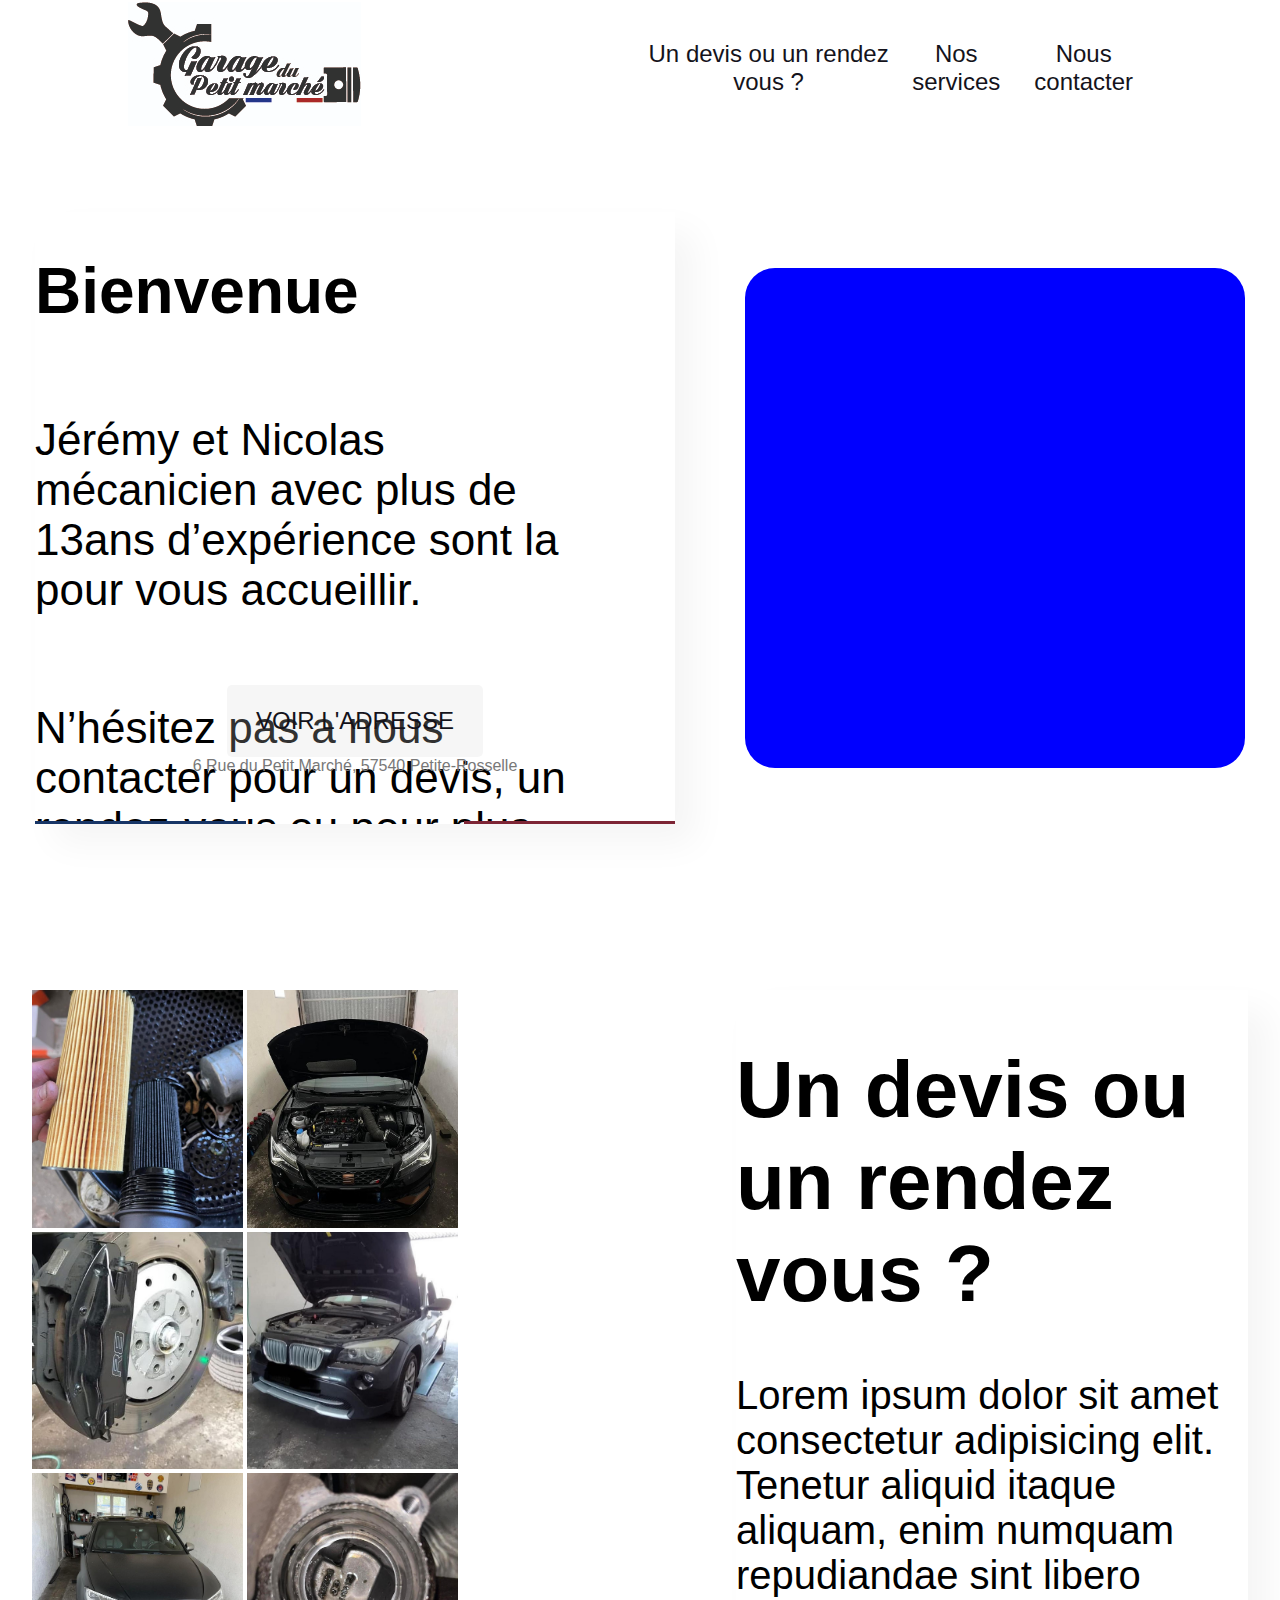
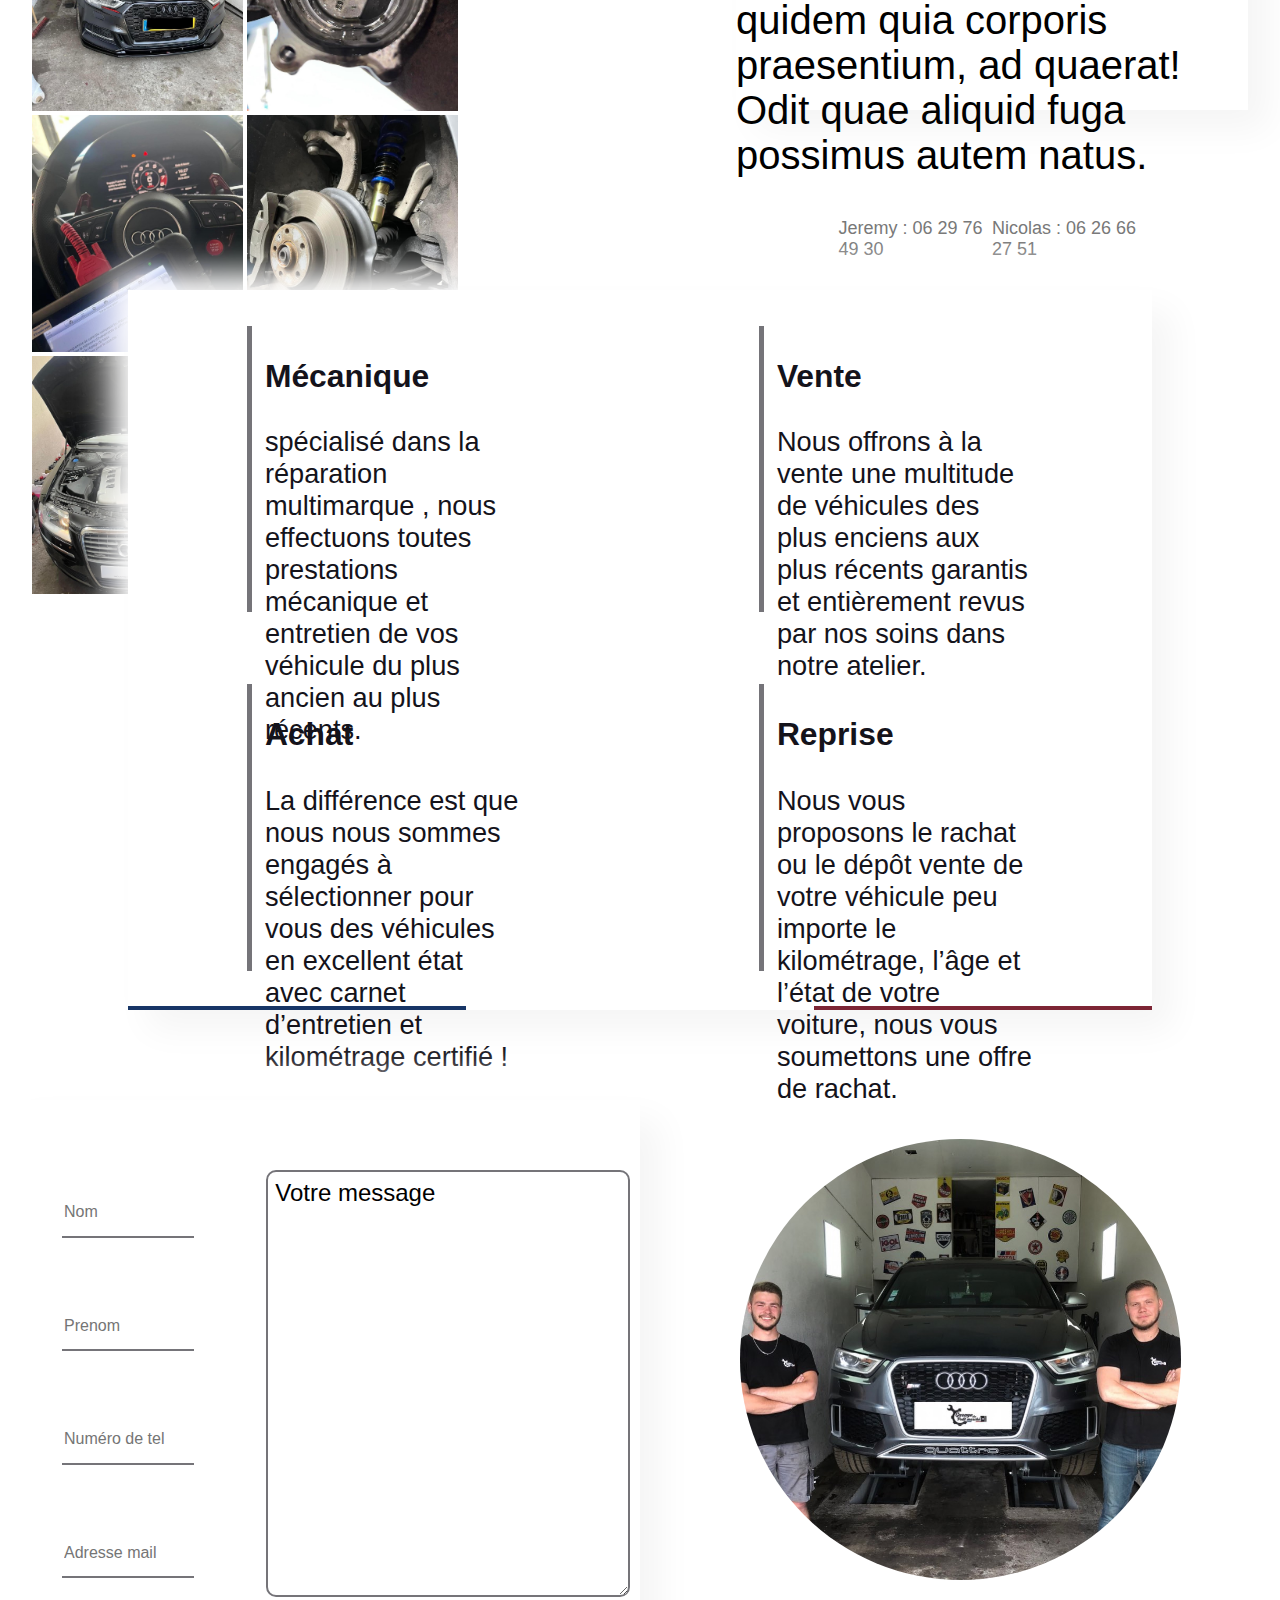
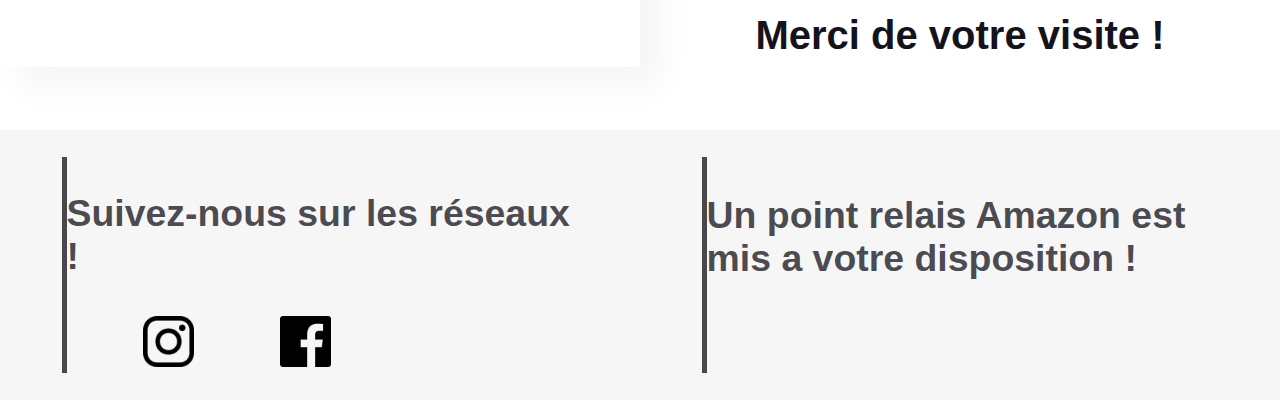
==== inddex.html @ 8658c0a9 "Add files via upload" ====
<!DOCTYPE html>
<html lang="en">
<meta charset="UTF-8">
<title>Garage Du Petit Marche</title>
<meta name="viewport" content="width=device-width,initial-scale=1">
<link rel="stylesheet" href="./styles/main.css">

<body>
    <div id="first-page">
        <header>
            <div id="container">
                <span id="title"><img src="./medias/logo jpgf.jpg" alt=""></span>
                <div class="menu">
                    <button class="btn-menu reparer">
                        <p>Un devis ou un rendez vous ?</p>
                    </button>
                    <button class="btn-menu acheter">
                        <p>Nos services</p>
                    </button>
                    <button class="btn-menu contacter">
                        <p>Nous contacter</p>
                    </button>
                </div>
            </div>
        </header>
        <div id="header-bas">
            <div id="description-container">
                <div id="description">
                    <h1>Bienvenue</h1>
                    <p>Jérémy et Nicolas mécanicien avec plus de 13ans d’expérience sont la pour vous accueillir.</p>

                    <p>N’hésitez pas a nous contacter pour un devis, un rendez-vous ou pour plus d’infos !</p>
                </div>
                <div id="informations-description">
                    <button class="btn-description-adresse">VOIR L'ADRESSE</button>
                    <span id="pub1">6 Rue du Petit Marché, 57540 Petite-Rosselle</span>
                </div>
                <div class="decoration">
                    <span class="decoration-description description-1"></span>
                    <span class="decoration-description description-2"></span>
                </div>
            </div>
            <div id="marquee-1">
                <div id="googleMapEmbed">
                    <iframe
                        src="https://www.google.com/maps/embed?pb=!1m18!1m12!1m3!1d2606.253945181813!2d6.866315120901491!3d49.214710891698005!2m3!1f0!2f0!3f0!3m2!1i1024!2i768!4f13.1!3m3!1m2!1s0x4795ad418bce071b%3A0x2a757cdf8a7a29da!2sGarage%20Du%20Petit%20March%C3%A9!5e0!3m2!1sfr!2sfr!4v1703266528135!5m2!1sfr!2sfr"
                        width="500" height="500" style="border:0;" allowfullscreen="" loading="lazy"
                        referrerpolicy="no-referrer-when-downgrade"></iframe>
                </div>
                <img src="./medias/marquee1-1.jpg" alt="" class="marquee-1-img marquee-1-1">
                <img src="./medias/marquee1-2.jpg" alt="" class="marquee-1-img marquee-1-2">
                <img src="./medias/marquee1-3.jpg" alt="" class="marquee-1-img marquee-1-3">
            </div>
        </div>
    </div>
    <div id="second-page">
        <div id="gallerie">
            <img src="./medias/marquee1-10.jpg" alt="" class="photogallerie photogallerie1">
            <img src="./medias/marquee1-2.jpg" alt="" class="photogallerie photogallerie2">
            <img src="./medias/marquee1-3.jpg" alt="" class="photogallerie photogallerie3">
            <img src="./medias/marquee1-4.jpg" alt="" class="photogallerie photogallerie4">
            <img src="./medias/marquee1-5.jpg" alt="" class="photogallerie photogallerie5">
            <img src="./medias/marquee1-6.jpg" alt="" class="photogallerie photogallerie6">
            <img src="./medias/marquee1-7.jpg" alt="" class="photogallerie photogallerie7">
            <img src="./medias/marquee1-8.jpg" alt="" class="photogallerie photogallerie8">
            <img src="./medias/marquee1-9.jpg" alt="" class="photogallerie photogallerie9">
        </div>
        <div id="second-page-container">
            <div>
                <h1>Un devis ou un rendez vous ?</h1>
                <p>Lorem ipsum dolor sit amet consectetur adipisicing elit. Tenetur aliquid itaque aliquam, enim numquam
                    repudiandae sint libero quidem quia corporis praesentium, ad quaerat! Odit quae aliquid fuga
                    possimus
                    autem natus.</p>
            </div>
            <div id="numtelequipe">
                <span class="numtel">Jeremy : 06 29 76 49 30</span>
                <span class="numtel">Nicolas : 06 26 66 27 51</span>
            </div>
            <div class="decoration decorationdevis">
                <span class="decoration-description description-1"></span>
                <span class="decoration-description description-2"></span>
            </div>
        </div>
    </div>
    <div id="troisieme-page-container">
        <div id="nosServices">
            <div id="nsservices">

                <div class="nosServicesContainer nosServicesContainer1">
                    <div class="ns nsmecanique">
                        <h3>Mécanique</h3>
                        <p>spécialisé dans la réparation multimarque , nous effectuons toutes prestations mécanique et
                            entretien
                            de vos véhicule du
                            plus ancien au plus récents.</p>
                    </div>
                    <div class="ns nsachat">
                        <h3>Achat</h3>
                        <p>La différence est que nous nous sommes engagés à sélectionner pour vous des véhicules en
                            excellent
                            état avec carnet
                            d’entretien et kilométrage certifié !</p>
                    </div>
                </div>
                <div class="nosServicesContainer nosServicesContainer2">
                    <div class="ns nsvente">
                        <h3>Vente</h3>
                        <p>Nous offrons à la vente une multitude de véhicules des plus enciens aux plus récents garantis
                            et
                            entièrement revus par
                            nos soins dans notre atelier.</p>
                    </div>
                    <div class="ns nsreprise">
                        <h3>Reprise</h3>
                        <p>Nous vous proposons le rachat ou le dépôt vente de votre véhicule peu importe le kilométrage,
                            l’âge
                            et l’état de votre
                            voiture, nous vous soumettons une offre de rachat.</p>
                    </div>
                </div>

            </div>

            <div class="decoration decorationns">
                <span class="decoration-description description-1"></span>
                <span class="decoration-description description-2"></span>
            </div>
        </div>

    </div>
    <div id="quatrieme-page-container">
        <div id="nsccicontainer">
            <div id="NousContacter">
                <div class="NousContacterBox NousContacterBox1">
                    <input type="text" class="inputNCB inputNCBNom" placeholder="Nom">
                    <input type="text" class="inputNCB inputNCBPrenom" placeholder="Prenom">
                    <input type="text" class="inputNCB inputNCBTel" placeholder="Numéro de tel">
                    <input type="text" class="inputNCB inputNCBMail" placeholder="Adresse mail">
                </div>
                <div class="NousContacterBox NousContacterBox2">
                    <textarea class="inputNCB inputNCBMessage">Votre message</textarea>
                </div>
            </div>
            <div id="containerImages">
                <img src="./medias/GPM1.jpg" alt="" class="containerImagesImg containerImagesImg1">
                <h2 id="containerImagesTitre">Merci de votre visite !</h2>
            </div>
        </div>
        <footer>
            <div class="footerContainer footerContainer1">
                <div id="suiveznouscontainer">
                    <h3>Suivez-nous sur les réseaux !</h3>
                    <div>
                        <a href="https://www.instagram.com/garage_du_petit_marche/" class="svsr svsrinsta"><img
                                src="./medias/logo-instagram.png" alt="" class="imgsv"></a>
                        <a href="https://www.facebook.com/Garagedupetitmarche/?locale=ar_AR"
                            class="svsr svsrfacebook"><img src="./medias/logo-de-lapplication-facebook.png" alt=""
                                class="imgsv"></a>
                    </div>
                </div>
            </div>
            <div class="footerContainer footerContainer2">
                <h3>Un point relais Amazon est mis a votre disposition !</h3>
            </div>
        </footer>
    </div>
</body>
<script src="./scripts/main.js"></script>

</html>
---- styles/main.css ----
body {
    margin: 0;
    background-color: #FFFFFF;
    overflow-x: hidden;
}

#first-page {
    height: 100vh;
    width: 100vw;
}

header {
    height: 15%;
    width: 100%;
    position: absolute;
    display: flex;
    justify-content: center;
    align-items: center;
}

#container {
    height: 100%;
    width: 80%;
    display: flex;
    justify-content: space-between;
    align-items: center;
}

#title {
    font-size: xx-large;
    font-family: Arial, Helvetica, sans-serif;
}

.menu {
    height: 80%;
    width: 50%;
    display: flex;
    justify-content: space-between;
    align-items: center;
}

.btn-menu {
    font-family: Arial, Helvetica, sans-serif;
    color: #14131B;
    background-color: transparent;
    font-size: x-large;
    border: 0;
    display: inline;
    position: relative;
    display: flex;
    justify-content: center;
}

.btn-menu::after {
    content: "";
    display: block;
    position: absolute;
    height: 5%;
    width: 0%;
    bottom: 20%;
    background-color: #17356624;
    transition: all 256ms;
}

.btn-menu:hover::after {
    width: 100%;
}

#header-bas {
    height: 85%;
    width: 100%;
    bottom: 0;
    position: absolute;
    display: flex;
    justify-content: space-around;
    align-items: center;
}

#description-container {
    height: 80%;
    width: 50%;
    border-radius: 0px;
    background: #FFFFFF;
    box-shadow: 20px 20px 34px #f5f5f5,
        -20px -20px 34px #ffffff;
    font-family: Arial, Helvetica, sans-serif;
    display: flex;
    justify-content: center;
    flex-direction: column;
    overflow: hidden;
}

#description h1 {
    font-size: 4em
}

#description p {
    font-size: 2.75em
}

#description {
    height: 70%;
    width: 90%;
    display: flex;
    flex-direction: column;
    justify-content: space-around;
}

.btn-description-adresse {
    border-radius: 5px;
    background-color: #d6d7d63a;
    border: 0;
    height: 40%;
    width: 40%;
    font-family: Arial, Helvetica, sans-serif;
    color: #14131B;
    font-size: x-large;
    cursor: pointer;
}

#informations-description {
    height: 30%;
    width: 100%;
    display: flex;
    justify-content: center;
    align-items: center;
    flex-direction: column;
}

.decoration {
    height: 0.5%;
    width: 100%;
    bottom: 0%;
    display: flex;
    justify-content: space-between;
    background-color: transparent;
}

.decoration-description {
    height: 100%;
    width: 33%;
}

.description-1 {
    background-color: #173566;
}

.description-2 {
    background-color: #7D2535;
}

#marquee-1 {
    height: 500px;
    width: 500px;
    border-radius: 30px;
    background: blue;
    display: flex;
    justify-content: start;
    align-items: center;
    overflow: hidden;
    z-index: 1;
}

.marquee-1-img {
    height: 650px;
    width: 500px;
    object-fit: cover;
    animation: marquee-1-animation 15s ease infinite;
    z-index: 2;
}

@keyframes marquee-1-animation {
    0% {
        transform: translateX(-500px)
    }

    33% {
        transform: translateX(-1000px);
    }

    66% {
        transform: translateX(-1500px);
    }

    100% {
        transform: translateX(-500px);
    }
}

.btn-description-adresse {
    transition: all 256ms;
}

.btn-description-adresse:hover {
    transform: translateY(-5px);
}

#googleMapEmbed {
    height: 500px;
    width: 500px;
    z-index: 10;
    transition: all 256ms;
}

.googleMapEmbedInvisible {
    opacity: 0;
}

#pub1 {
    font-family: Arial, Helvetica, sans-serif;
    color: #787878;
}

#second-page {
    height: 100vh;
    width: 100vw;
    display: flex;
    align-items: center;
    justify-content: space-around;
}

#gallerie {
    height: 80%;
    width: 50%;
    background-color: transparent;
}

.photogallerie {
    height: 33%;
    width: 33%;
    object-fit: cover;
}

#second-page-container {
    height: 80%;
    display: flex;
    flex-direction: column;
    align-items: center;
    justify-content: space-between;
    width: 40%;
    border-radius: 0px;
    font-size: 2.5em;
    background: #FFFFFF;
    box-shadow: 20px 20px 34px #f5f5f5,
        -20px -20px 34px #ffffff;
    font-family: Arial, Helvetica, sans-serif;
}

.numtel {
    font-size: large;
    font-family: Arial, Helvetica, sans-serif;
    color: #787878;
}

#numtelequipe {
    width: 60%;
    display: flex;
    justify-content: space-between;
}

.decorationdevis {
    bottom: 10%;
}

.photogallerie {
    transition: all 256ms;
    object-fit: cover;
}

.spanGallerieDespawn {
    opacity: 0;
}

.spanGallerieSpawn {
    opacity: 1;
}

#troisieme-page-container {
    height: 100vh;
    width: 100vw;
    display: flex;
    justify-content: center;
    align-items: center;
}

#nosServices {
    height: 80%;
    width: 80%;
    border-radius: 0px;
    background: #FFFFFF;
    box-shadow: 20px 20px 34px #f5f5f5,
        -20px -20px 34px #ffffff;
    font-family: Arial, Helvetica, sans-serif;
    display: flex;
    flex-direction: column;
}

.decorationns {
    height: 0.5%;
}

#nsservices {
    height: 99.5%;
    display: flex;
    align-items: center;
    flex-direction: row;
}

.nosServicesContainer {
    height: 100%;
    width: 50%;
    display: flex;
    flex-direction: column;
    justify-content: space-around;
    align-items: center;
}

.ns {
    height: 40%;
    width: 50%;
    border-left: #14131b96 solid 5px;
    color: #14131B;
    padding-left: 2.5%;
    font-size: 1.7em;
}

#quatrieme-page-container {
    height: 100vh;
    width: 100vw;
    display: flex;
    flex-direction: column;
    justify-content: end;
}

#NousContacter {
    height: 90%;
    width: 50%;
    background: #FFFFFF;
    box-shadow: 20px 20px 34px #f5f5f5,
        -20px -20px 34px #ffffff;
    font-family: Arial, Helvetica, sans-serif;
    display: flex;
    align-items: center;
}

#nsccicontainer {
    height: 70%;
    display: flex;
}

.NousContacterBox {
    height: 80%;
}

.NousContacterBox1 {
    width: 40%;
    background-color: transparent;
    display: flex;
    flex-direction: column;
    align-items: center;
    justify-content: space-around;
}

.NousContacterBox2 {
    width: 60%;
    background-color: transparent;
    display: flex;
    justify-content: center;
    align-items: center;
}

input {
    outline: none;
}

.inputNCB {
    background-color: transparent;
    border: 0;
    border-bottom: #14131b96 2px solid;
    height: 10%;
    width: 50%;
}

.inputNCB {
    background-color: transparent;
    border: 0;
    border-bottom: #14131b96 2px solid;
    height: 10%;
    width: 50%;
    font-size: 1em;
}

.inputNCBMessage {
    display: flex;
    height: 90%;
    width: 90%;
    border: #14131b96 2px solid;
    border-radius: 10px;
    display: flex;
    font-size: 1.5em;
    font-family: Arial, Helvetica, sans-serif;
    padding: 2%;
}

#containerImages {
    height: 100%;
    width: 50%;
    background-color: transparent;
    display: flex;
    flex-direction: column;
    align-items: center;
    justify-content: center;
}

.containerImagesImg {
    object-fit: cover;
    border-radius: 50%;
}

.containerImagesImg1 {
    height: 70%;
}

#containerImagesTitre {
    font-size: 2.5em;
    font-family: Arial, Helvetica, sans-serif;
    color: #14131B;
}

footer {
    height: 30%;
    width: 100%;
    background-color: #d6d7d63a;
    display: flex;
    justify-content: space-around;
    align-items: center;
}

.footerContainer {
    height: 80%;
    width: 40%;
    color: #14131bc5;
    border-left: #14131bc5 5px solid;
}

.imgsv {
    height: 10%;
    width: 10%;
    margin-left: 15%;
}

.footerContainer1 {
    display: flex;
    justify-content: space-around;
    align-items: center;
    font-size: 2em;
    font-family: Arial, Helvetica, sans-serif;
}



.footerContainer2 {
    font-size: 2em;
    font-family: Arial, Helvetica, sans-serif;
}
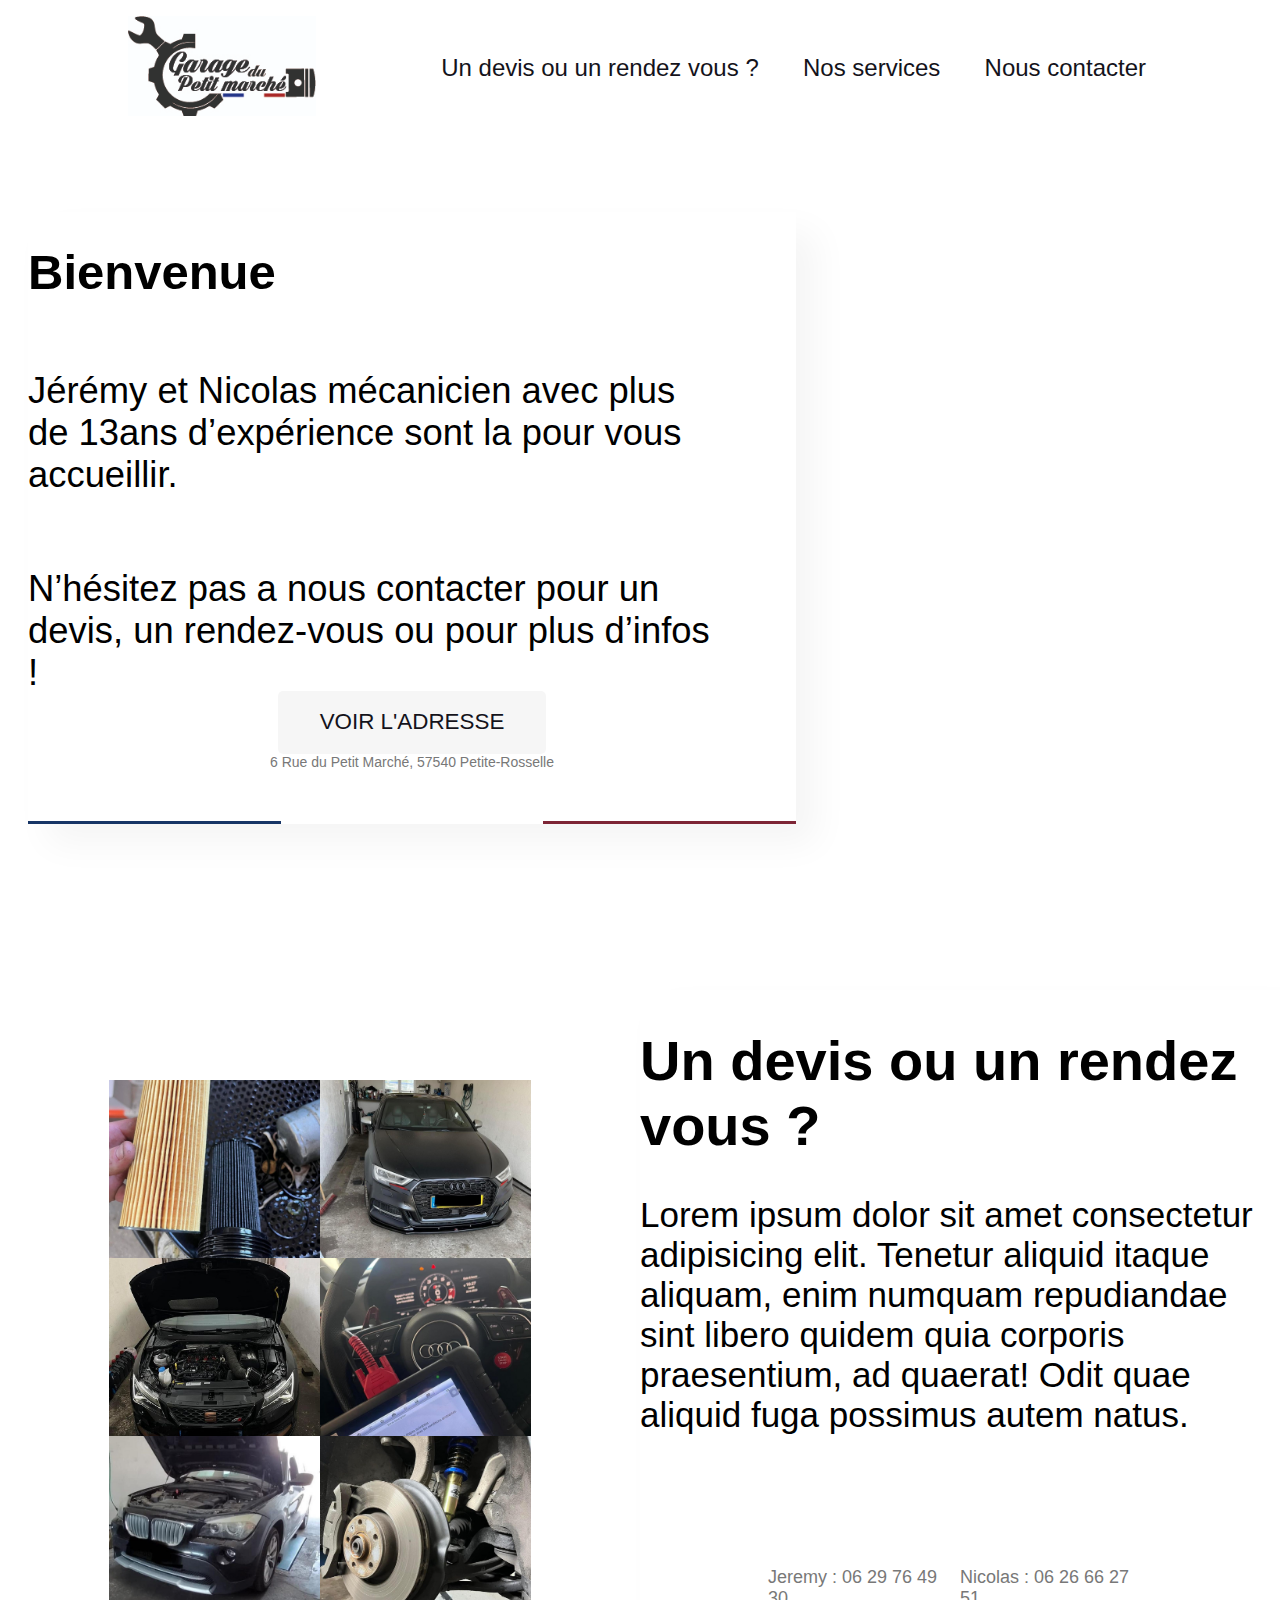
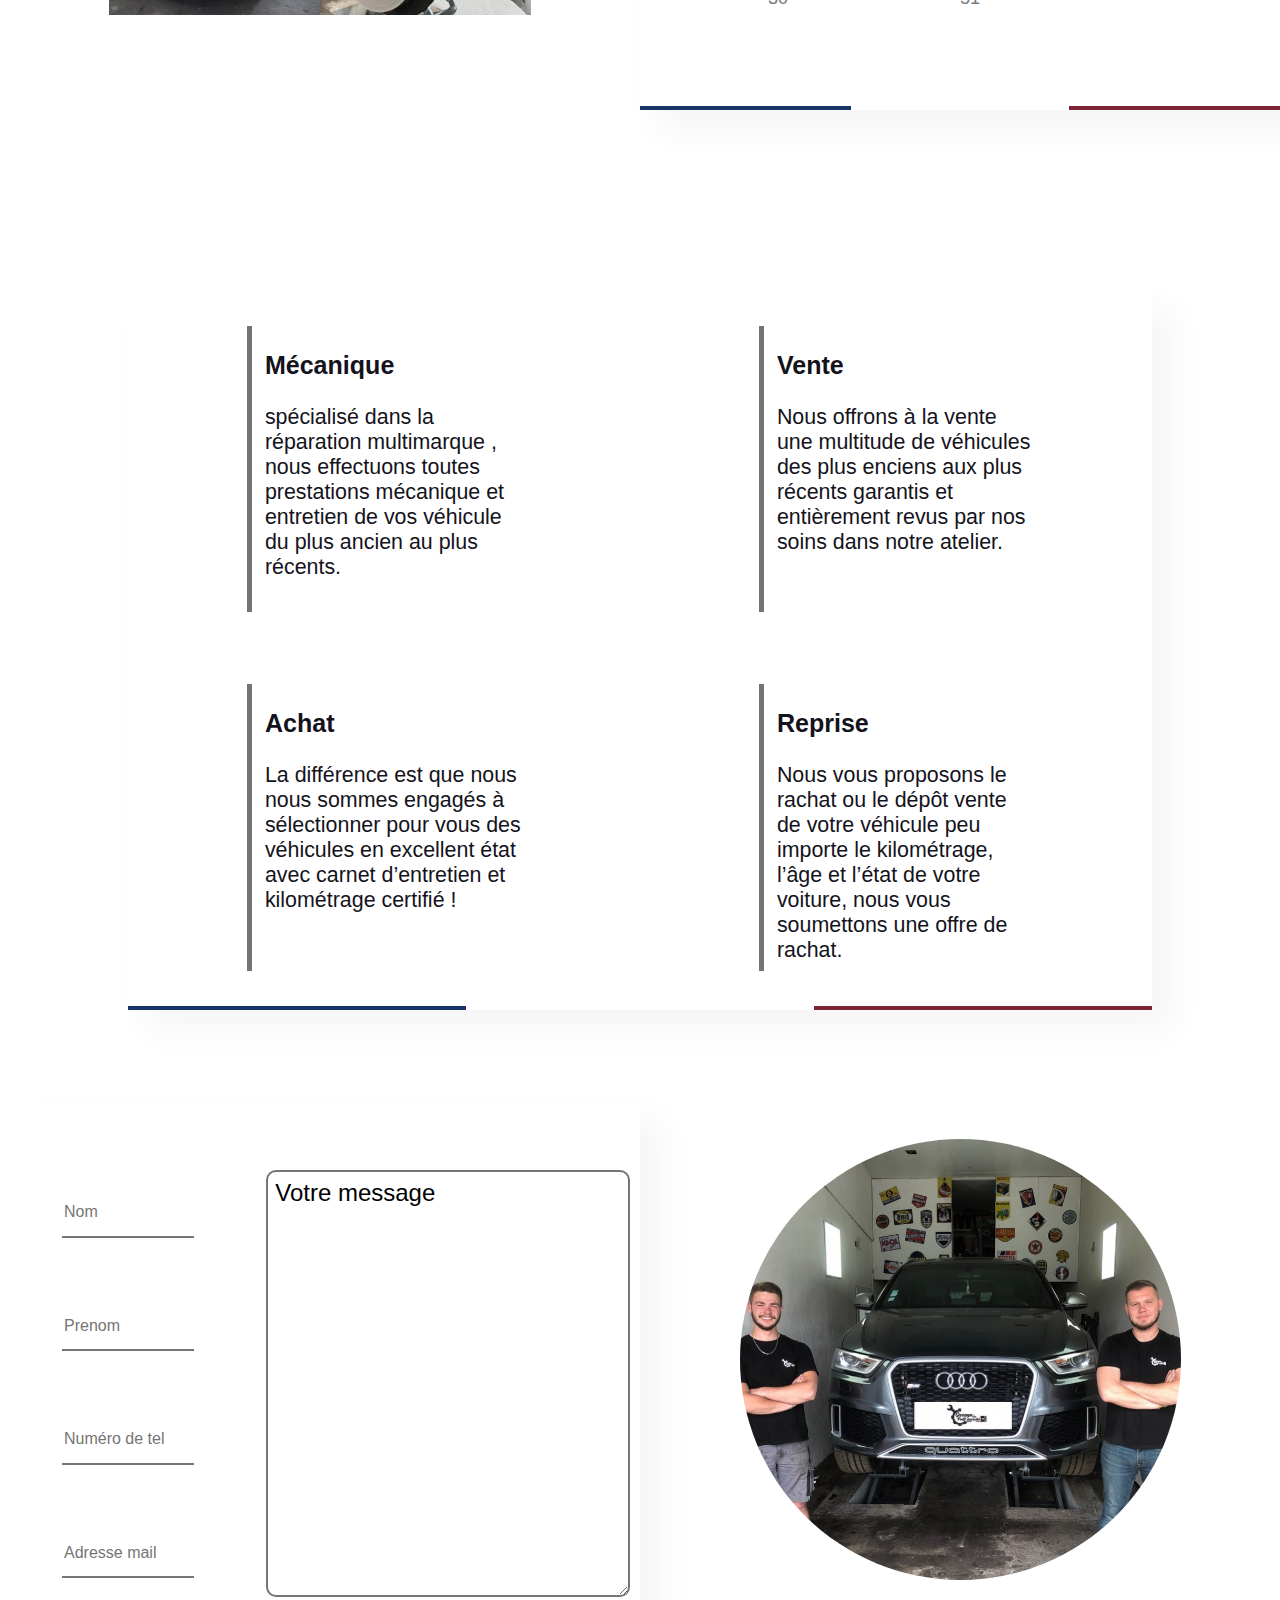
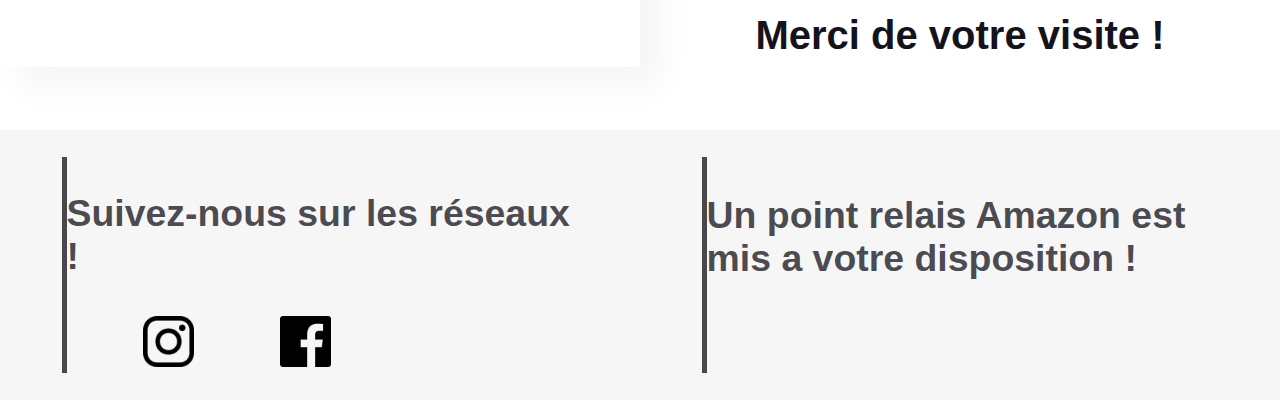
==== commit a5d46181: "Add files via upload" ====
--- a/inddex.html
+++ b/inddex.html
@@ -9,7 +9,7 @@
     <div id="first-page">
         <header>
             <div id="container">
-                <span id="title"><img src="./medias/logo jpgf.jpg" alt=""></span>
+                <span id="title"><img src="./medias/logo jpgf.jpg" id="logoHeader" alt=""></span>
                 <div class="menu">
                     <button class="btn-menu reparer">
                         <p>Un devis ou un rendez vous ?</p>
@@ -66,7 +66,7 @@
             <img src="./medias/marquee1-9.jpg" alt="" class="photogallerie photogallerie9">
         </div>
         <div id="second-page-container">
-            <div>
+            <div id="UnDevis">
                 <h1>Un devis ou un rendez vous ?</h1>
                 <p>Lorem ipsum dolor sit amet consectetur adipisicing elit. Tenetur aliquid itaque aliquam, enim numquam
                     repudiandae sint libero quidem quia corporis praesentium, ad quaerat! Odit quae aliquid fuga
--- a/styles/main.css
+++ b/styles/main.css
@@ -26,14 +26,13 @@
     align-items: center;
 }
 
-#title {
-    font-size: xx-large;
-    font-family: Arial, Helvetica, sans-serif;
+#logoHeader {
+    height: 125px;
 }
 
 .menu {
     height: 80%;
-    width: 50%;
+    width: 70%;
     display: flex;
     justify-content: space-between;
     align-items: center;
@@ -77,6 +76,7 @@
 }
 
 #description-container {
+    font-size: 14px;
     height: 80%;
     width: 50%;
     border-radius: 0px;
@@ -95,7 +95,7 @@
 }
 
 #description p {
-    font-size: 2.75em
+    font-size: 2.90em
 }
 
 #description {
@@ -108,13 +108,13 @@
 
 .btn-description-adresse {
     border-radius: 5px;
+    font-size: 2em;
     background-color: #d6d7d63a;
     border: 0;
     height: 40%;
     width: 40%;
     font-family: Arial, Helvetica, sans-serif;
     color: #14131B;
-    font-size: x-large;
     cursor: pointer;
 }
 
@@ -153,7 +153,6 @@
     height: 500px;
     width: 500px;
     border-radius: 30px;
-    background: blue;
     display: flex;
     justify-content: start;
     align-items: center;
@@ -211,6 +210,8 @@
     color: #787878;
 }
 
+/* ----------------- */
+
 #second-page {
     height: 100vh;
     width: 100vw;
@@ -220,7 +221,7 @@
 }
 
 #gallerie {
-    height: 80%;
+    height: 70%;
     width: 50%;
     background-color: transparent;
 }
@@ -239,13 +240,25 @@
     justify-content: space-between;
     width: 40%;
     border-radius: 0px;
-    font-size: 2.5em;
+    font-size: 14px;
     background: #FFFFFF;
     box-shadow: 20px 20px 34px #f5f5f5,
         -20px -20px 34px #ffffff;
     font-family: Arial, Helvetica, sans-serif;
 }
 
+#UnDevis {
+    font-size: 2em;
+}
+
+#UnDevis>h1 {
+    font-size: 2em;
+}
+
+#UnDevis>p {
+    font-size: 1.25em;
+}
+
 .numtel {
     font-size: large;
     font-family: Arial, Helvetica, sans-serif;
@@ -275,7 +288,10 @@
     opacity: 1;
 }
 
+/* ----------------- */
+
 #troisieme-page-container {
+    font-size: 14px;
     height: 100vh;
     width: 100vw;
     display: flex;
@@ -286,6 +302,7 @@
 #nosServices {
     height: 80%;
     width: 80%;
+    font-size: 1.1em;
     border-radius: 0px;
     background: #FFFFFF;
     box-shadow: 20px 20px 34px #f5f5f5,
@@ -324,6 +341,8 @@
     font-size: 1.7em;
 }
 
+/* ----------------- */
+
 #quatrieme-page-container {
     height: 100vh;
     width: 100vw;
@@ -430,6 +449,7 @@
 footer {
     height: 30%;
     width: 100%;
+    font-size: 16px;
     background-color: #d6d7d63a;
     display: flex;
     justify-content: space-around;
@@ -462,4 +482,71 @@
 .footerContainer2 {
     font-size: 2em;
     font-family: Arial, Helvetica, sans-serif;
+}
+
+@media screen and (max-width: 1440px) {
+    header {
+        height: 15%;
+    }
+
+    #container {
+        width: 80%;
+    }
+
+    #logoHeader {
+        height: 100px;
+    }
+
+    .menu {
+        width: 70%;
+
+    }
+
+    #description h1 {
+        font-size: 3.5em;
+    }
+
+    #description p {
+        font-size: 2.6em;
+    }
+
+    .btn-description-adresse {
+        font-size: 1.6em;
+        height: 35%;
+        width: 35%;
+    }
+
+    #description-container {
+        height: 80%;
+        width: 60%;
+    }
+
+    #marquee-1 {
+        height: 400px;
+        width: 400px;
+    }
+
+    #gallerie {
+        height: 60%;
+        width: 50%;
+        display: flex;
+        flex-direction: column;
+        flex-wrap: wrap;
+        align-content: center;
+    }
+
+    .photogallerie3,
+    .photogallerie6,
+    .photogallerie9 {
+        visibility: hidden;
+        position: absolute;
+    }
+
+    #second-page-container {
+        width: 50%;
+    }
+
+    #nosServices {
+        font-size: 0.9em;
+    }
 }